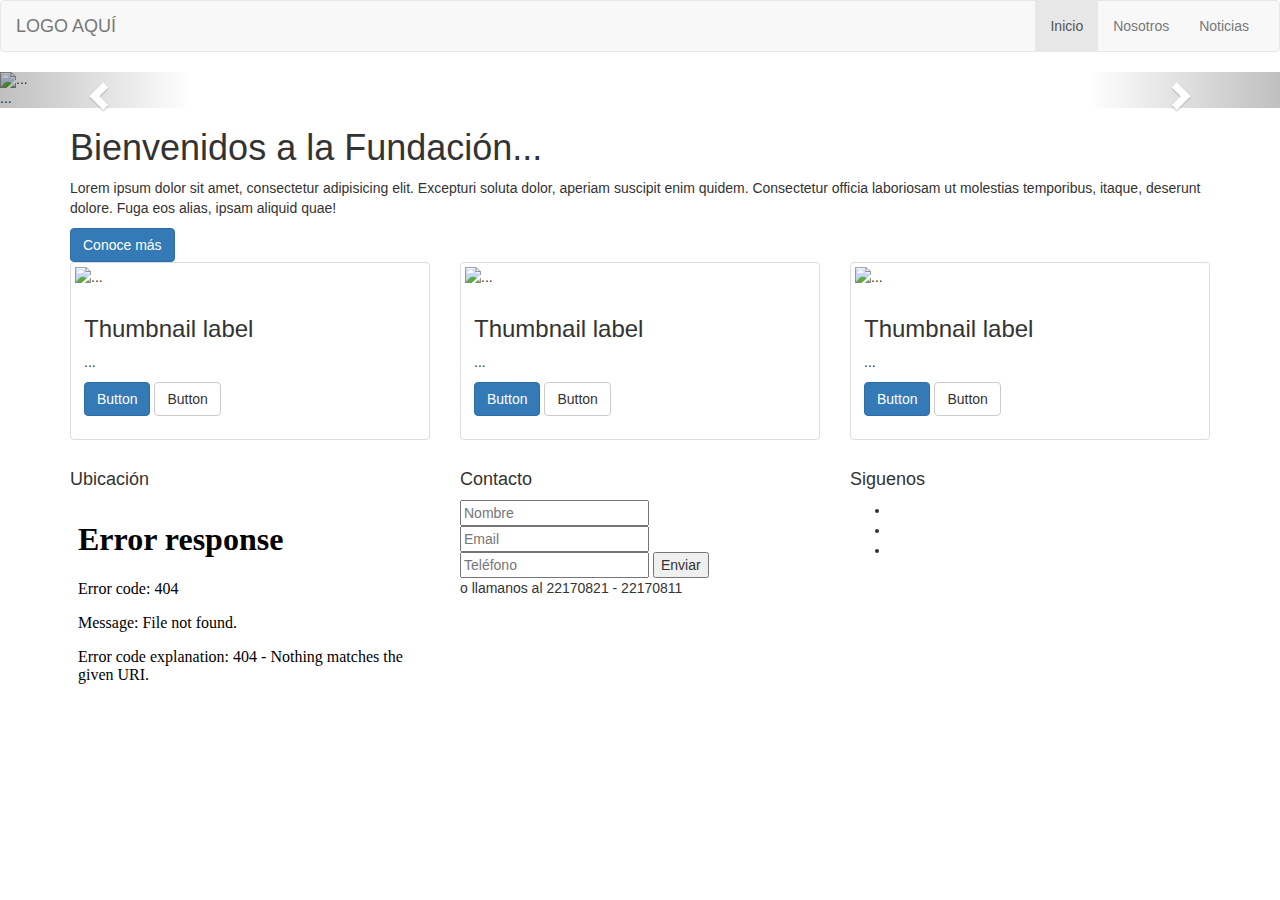
==== index.html @ 9021a984 "home html base" ====
<!doctype html>
<html>
<head>
    <meta charset="utf-8">
    <meta name="viewport" content="width=device-width, initial-scale=1">
    <title>Fundación Niños...</title>
    <!-- CSS -->
    <link rel="stylesheet" href="https://maxcdn.bootstrapcdn.com/bootstrap/3.3.7/css/bootstrap.min.css" integrity="sha384-BVYiiSIFeK1dGmJRAkycuHAHRg32OmUcww7on3RYdg4Va+PmSTsz/K68vbdEjh4u" crossorigin="anonymous">
    <link rel="stylesheet" href="https://use.fontawesome.com/releases/v5.0.13/css/all.css" integrity="sha384-DNOHZ68U8hZfKXOrtjWvjxusGo9WQnrNx2sqG0tfsghAvtVlRW3tvkXWZh58N9jp" crossorigin="anonymous">
    <link rel="stylesheet" type="text/css" href="css/estilos.css">

    <!-- JS -->
    <script src="https://ajax.googleapis.com/ajax/libs/jquery/1.12.4/jquery.min.js"></script>
    <script src="https://maxcdn.bootstrapcdn.com/bootstrap/3.3.7/js/bootstrap.min.js" integrity="sha384-Tc5IQib027qvyjSMfHjOMaLkfuWVxZxUPnCJA7l2mCWNIpG9mGCD8wGNIcPD7Txa" crossorigin="anonymous"></script>
</head>

<body>
    <nav class="navbar navbar-default">
      <div class="container-fluid">
        <div class="navbar-header">
          <button type="button" class="navbar-toggle collapsed" data-toggle="collapse" data-target="#bs-example-navbar-collapse-1" aria-expanded="false">
            <span class="sr-only">Menú</span>
            <span class="icon-bar"></span>
            <span class="icon-bar"></span>
            <span class="icon-bar"></span>
          </button>
          <a class="navbar-brand" href="#">LOGO AQUÍ</a>
        </div>

        <!-- MENÚ RESPONSIVE-->
        <div class="collapse navbar-collapse">
          <ul class="nav navbar-nav navbar-right">
            <li class="active"><a href="index.html">Inicio</a></li>
            <li><a href="nosotros.html">Nosotros</a></li>
            <li><a href="noticias.html">Noticias</a></li>
          </ul>
        </div><!-- /.navbar-collapse -->
      </div><!-- /.container-fluid -->
    </nav>
    <!-- SLIDER -->
    <div id="carousel-example-generic" class="carousel slide" data-ride="carousel">
      <ol class="carousel-indicators">
        <li data-target="#carousel-example-generic" data-slide-to="0" class="active"></li>
        <li data-target="#carousel-example-generic" data-slide-to="1"></li>
        <li data-target="#carousel-example-generic" data-slide-to="2"></li>
      </ol>

      <div class="carousel-inner" role="listbox">
        <div class="item active">
          <img src="..." alt="...">
          <div class="carousel-caption">
            ...
          </div>
        </div>
        <div class="item">
          <img src="..." alt="...">
          <div class="carousel-caption">
            ...
          </div>
        </div>
        ...
      </div>
      <!-- Controles -->
      <a class="left carousel-control" href="#carousel-example-generic" role="button" data-slide="prev">
        <span class="glyphicon glyphicon-chevron-left" aria-hidden="true"></span>
        <span class="sr-only">Previous</span>
      </a>
      <a class="right carousel-control" href="#carousel-example-generic" role="button" data-slide="next">
        <span class="glyphicon glyphicon-chevron-right" aria-hidden="true"></span>
        <span class="sr-only">Next</span>
      </a>
    </div>
    <!-- HOME INICIO-->
    <section class="intro">
        <div class="container">
            <h1>Bienvenidos a la Fundación...</h1>
            <p>Lorem ipsum dolor sit amet, consectetur adipisicing elit. Excepturi soluta dolor, aperiam suscipit enim quidem. Consectetur officia laboriosam ut molestias temporibus, itaque, deserunt dolore. Fuga eos alias, ipsam aliquid quae!</p>
            <a href="#" class="btn btn-primary" role="button">Conoce más</a>
        </div>
    </section>
    <!-- HOME NOTICIAS-->
    <section class="destacado">
       <div class="container">
         <div class="row">
          <div class="col-sm-6 col-md-4">
            <div class="thumbnail">
              <img src="..." alt="...">
              <div class="caption">
                <h3>Thumbnail label</h3>
                <p>...</p>
                <p><a href="#" class="btn btn-primary" role="button">Button</a> <a href="#" class="btn btn-default" role="button">Button</a></p>
              </div>
            </div>
          </div>
          <div class="col-sm-6 col-md-4">
            <div class="thumbnail">
              <img src="..." alt="...">
              <div class="caption">
                <h3>Thumbnail label</h3>
                <p>...</p>
                <p><a href="#" class="btn btn-primary" role="button">Button</a> <a href="#" class="btn btn-default" role="button">Button</a></p>
              </div>
            </div>
          </div>
          <div class="col-sm-6 col-md-4">
            <div class="thumbnail">
              <img src="..." alt="...">
              <div class="caption">
                <h3>Thumbnail label</h3>
                <p>...</p>
                <p><a href="#" class="btn btn-primary" role="button">Button</a> <a href="#" class="btn btn-default" role="button">Button</a></p>
              </div>
            </div>
          </div>
        </div>          
      </div> <!-- Fin container destacado --> 
    </section>
    <!-- FOOTER -->
    <footer>
        <div class="container">
            <div class="row">
                <div class="col-sm-12 col-md-4 mapa">
                    <h4>Ubicación</h4>
                    <div class="embed-responsive embed-responsive-16by9">
                      <iframe class="embed-responsive-item" src="..."></iframe>
                    </div>
                </div>
                <div class="col-sm-12 col-md-4 contacto">
                    <h4>Contacto</h4>
                    <form>
                        <input type="text" placeholder="Nombre">
                        <input type="text" placeholder="Email">
                        <input type="text" placeholder="Teléfono">
                        <button>Enviar</button>
                    </form>
                    <p>o llamanos al 22170821 - 22170811</p>
                </div>
                <div class="col-sm-12 col-md-4 redes">
                    <h4>Siguenos</h4>
                    <ul>
                        <li><a href="#"><i class="fab fa-facebook-f"></i></a></li>
                        <li><a href="#"><i class="fab fa-twitter"></i></a></li>
                        <li><a href="#"><i class="fab fa-instagram"></i></a></li>
                    </ul>
                    
                </div>
            </div>
        </div>
    </footer>
</body>
</html>
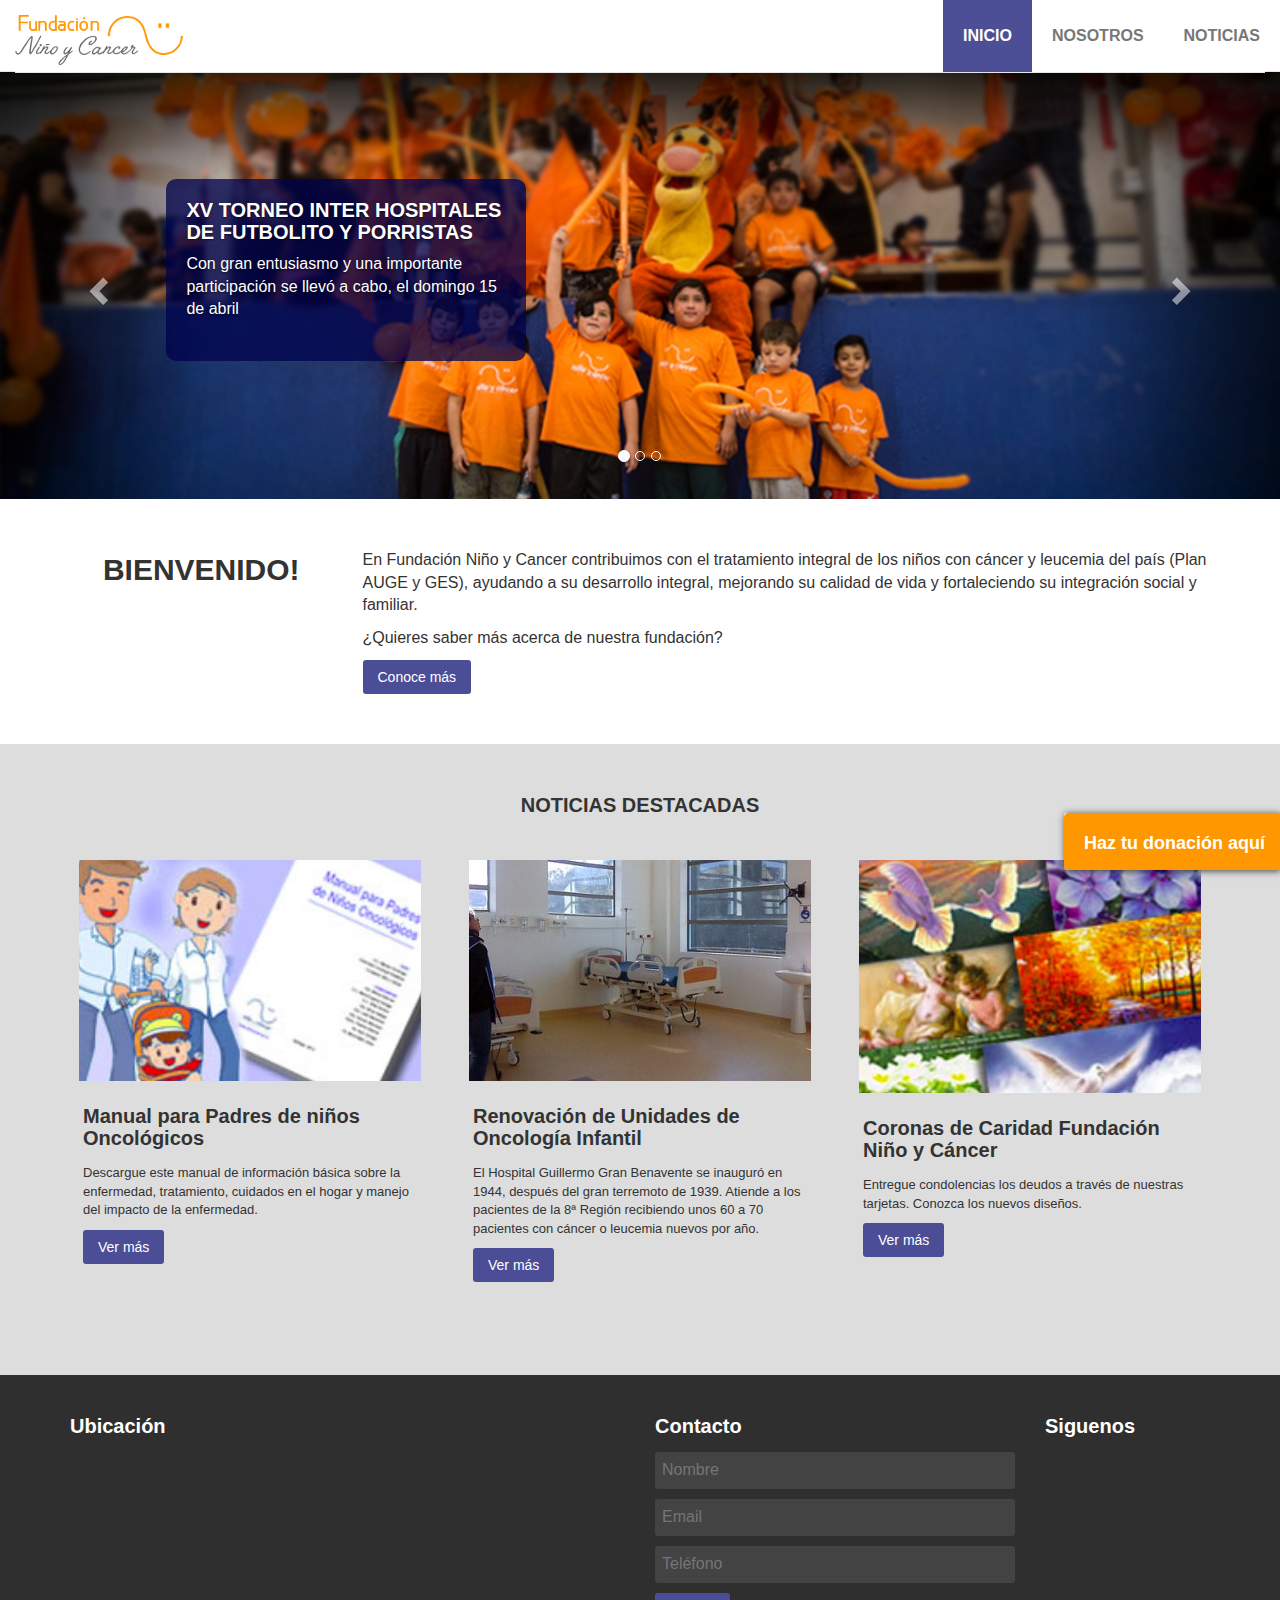
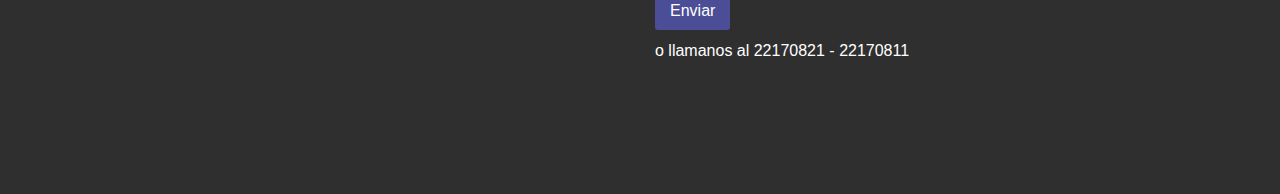
==== commit 0e69fbb8: "complete index" ====
--- a/index.html
+++ b/index.html
@@ -1,5 +1,5 @@
 <!doctype html>
-<html>
+<html lang="es">
 <head>
     <meta charset="utf-8">
     <meta name="viewport" content="width=device-width, initial-scale=1">
@@ -15,7 +15,7 @@
 </head>
 
 <body>
-    <nav class="navbar navbar-default">
+    <nav class="navbar navbar-default navbar-fixed-top">
       <div class="container-fluid">
         <div class="navbar-header">
           <button type="button" class="navbar-toggle collapsed" data-toggle="collapse" data-target="#bs-example-navbar-collapse-1" aria-expanded="false">
@@ -24,11 +24,11 @@
             <span class="icon-bar"></span>
             <span class="icon-bar"></span>
           </button>
-          <a class="navbar-brand" href="#">LOGO AQUÍ</a>
+          <a class="navbar-brand" href="index.html"><img src="images/logo-fundacion-2.png" alt="Fundación Niño y Cancer"></a>
         </div>
 
         <!-- MENÚ RESPONSIVE-->
-        <div class="collapse navbar-collapse">
+        <div class="collapse navbar-collapse" id="bs-example-navbar-collapse-1">
           <ul class="nav navbar-nav navbar-right">
             <li class="active"><a href="index.html">Inicio</a></li>
             <li><a href="nosotros.html">Nosotros</a></li>
@@ -47,18 +47,19 @@
 
       <div class="carousel-inner" role="listbox">
         <div class="item active">
-          <img src="..." alt="...">
+          <img src="images/foto-1.jpg" class="img-responsive" alt="Actividad fundacion futbol">
           <div class="carousel-caption">
-            ...
+           <h2>XV Torneo Inter Hospitales de Futbolito y Porristas</h2>
+           <p>Con gran entusiasmo y una importante participación se llevó a cabo, el domingo 15 de abril</p>
           </div>
         </div>
         <div class="item">
-          <img src="..." alt="...">
+          <img src="images/foto-2.jpg" class="img-responsive" alt="Actividad fundacion nieve">
           <div class="carousel-caption">
-            ...
+            <h2>Montaña de Alegria 2017 - Taller de Ski</h2>
+            <p>Proyecto recreativo y psicoterapéutico que se realiza desde el año 2002. </p>
           </div>
         </div>
-        ...
       </div>
       <!-- Controles -->
       <a class="left carousel-control" href="#carousel-example-generic" role="button" data-slide="prev">
@@ -70,45 +71,56 @@
         <span class="sr-only">Next</span>
       </a>
     </div>
+    <!-- Donación -->
+    <div class="fixed donacion">
+      <a href="#"><i class="fas fa-donate"></i>Haz tu donación aquí</a>
+    </div>
     <!-- HOME INICIO-->
     <section class="intro">
         <div class="container">
-            <h1>Bienvenidos a la Fundación...</h1>
-            <p>Lorem ipsum dolor sit amet, consectetur adipisicing elit. Excepturi soluta dolor, aperiam suscipit enim quidem. Consectetur officia laboriosam ut molestias temporibus, itaque, deserunt dolore. Fuga eos alias, ipsam aliquid quae!</p>
-            <a href="#" class="btn btn-primary" role="button">Conoce más</a>
+          <div class="row">
+            <div class="col-sm-12 col-md-3">
+              <p class="bienvenido">Bienvenido!</p>
+            </div>
+            <div class="col-sm-12 col-md-9">
+               <p>En Fundación Niño y Cancer contribuimos con el tratamiento integral de los niños con cáncer y leucemia del país (Plan AUGE y GES), ayudando a su desarrollo integral, mejorando su calidad de vida y fortaleciendo su integración social y familiar.</p><p> ¿Quieres saber más acerca de nuestra fundación?</p>
+            <a href="nosotros.html" class="btn btn-primary" role="button">Conoce más</a>
+            </div>
+          </div>
         </div>
     </section>
     <!-- HOME NOTICIAS-->
     <section class="destacado">
        <div class="container">
          <div class="row">
+          <h2>Noticias destacadas</h2>
           <div class="col-sm-6 col-md-4">
             <div class="thumbnail">
-              <img src="..." alt="...">
+              <img src="images/foto-destacado-2.jpg" alt="Manual para Padres de niños Oncológicos" class="img-responsive">
               <div class="caption">
-                <h3>Thumbnail label</h3>
-                <p>...</p>
-                <p><a href="#" class="btn btn-primary" role="button">Button</a> <a href="#" class="btn btn-default" role="button">Button</a></p>
+                <h3>Manual para Padres de niños Oncológicos</h3>
+                <p>Descargue este manual de información básica sobre la enfermedad, tratamiento, cuidados en el hogar y manejo del impacto de la enfermedad.</p>
+                <p><a href="#" class="btn btn-primary" role="button">Ver más</a></p>
               </div>
             </div>
           </div>
           <div class="col-sm-6 col-md-4">
             <div class="thumbnail">
-              <img src="..." alt="...">
+              <img src="images/foto-destacado-1.jpg" alt="Renovación de Unidades de Oncología Infantil" class="img-responsive">
               <div class="caption">
-                <h3>Thumbnail label</h3>
-                <p>...</p>
-                <p><a href="#" class="btn btn-primary" role="button">Button</a> <a href="#" class="btn btn-default" role="button">Button</a></p>
+                <h3>Renovación de Unidades de Oncología Infantil</h3>
+                <p>El Hospital Guillermo Gran Benavente se inauguró en 1944, después del gran terremoto de 1939. Atiende a los pacientes de la 8ª Región recibiendo   unos 60 a 70 pacientes con cáncer o leucemia nuevos por año.</p>
+                <p><a href="#" class="btn btn-primary" role="button">Ver más</a></p>
               </div>
             </div>
           </div>
           <div class="col-sm-6 col-md-4">
             <div class="thumbnail">
-              <img src="..." alt="...">
+              <img src="images/foto-destacado-3.jpg" alt="Coronas de Caridad Fundación Niño y Cáncer" class="img-responsive">
               <div class="caption">
-                <h3>Thumbnail label</h3>
-                <p>...</p>
-                <p><a href="#" class="btn btn-primary" role="button">Button</a> <a href="#" class="btn btn-default" role="button">Button</a></p>
+                <h3>Coronas de Caridad Fundación Niño y Cáncer</h3>
+                <p>Entregue condolencias los deudos a través de nuestras tarjetas. Conozca los nuevos diseños.</p>
+                <p><a href="#" class="btn btn-primary" role="button">Ver más</a></p>
               </div>
             </div>
           </div>
@@ -119,10 +131,10 @@
     <footer>
         <div class="container">
             <div class="row">
-                <div class="col-sm-12 col-md-4 mapa">
+                <div class="col-sm-12 col-md-6 mapa">
                     <h4>Ubicación</h4>
                     <div class="embed-responsive embed-responsive-16by9">
-                      <iframe class="embed-responsive-item" src="..."></iframe>
+                      <iframe src="https://www.google.com/maps/embed?pb=!1m18!1m12!1m3!1d3331.509134447667!2d-70.53933968555107!3d-33.38387898079307!2m3!1f0!2f0!3f0!3m2!1i1024!2i768!4f13.1!3m3!1m2!1s0x9662c952b6e45c13%3A0xe20a79d839401910!2sTupungato+10070%2C+Vitacura%2C+Regi%C3%B3n+Metropolitana!5e0!3m2!1ses!2scl!4v1527197612477" class="embed-responsive-item" style="border:0" allowfullscreen></iframe>
                     </div>
                 </div>
                 <div class="col-sm-12 col-md-4 contacto">
@@ -131,11 +143,11 @@
                         <input type="text" placeholder="Nombre">
                         <input type="text" placeholder="Email">
                         <input type="text" placeholder="Teléfono">
-                        <button>Enviar</button>
+                        <button class="btn-primary">Enviar</button>
                     </form>
                     <p>o llamanos al 22170821 - 22170811</p>
                 </div>
-                <div class="col-sm-12 col-md-4 redes">
+                <div class="col-sm-12 col-md-2 redes">
                     <h4>Siguenos</h4>
                     <ul>
                         <li><a href="#"><i class="fab fa-facebook-f"></i></a></li>
--- a/css/estilos.css
+++ b/css/estilos.css
@@ -0,0 +1,179 @@
+/* Estilos generales */
+body {
+ 	font-size: 16px;
+    padding-top: 72px;
+}
+h2 {
+	text-align: center;
+    margin: 0 0 40px 0;
+    text-transform: uppercase;
+    font-size: 2rem;
+    font-weight: 700;
+}
+h3 {
+    font-size: 2rem;
+    margin: 15px 0;
+    font-weight: 700;
+}
+h4 {
+	font-size: 2rem;
+    margin: 10px 0 15px;
+    font-weight: 700;
+}
+.btn-primary {
+    color: #fff;
+    background-color: #4b4e96;
+    border: 0;
+    border-radius: 3px;
+    padding: 7px 15px;
+}
+.donacion {
+	position: fixed;
+	bottom: 30px;
+	right: 0;
+    z-index: 3;
+    box-shadow: 1px 1px 7px rgba(0, 0, 0, 0.7);
+}
+.donacion a {
+	display: inline-block;
+	background-color: #FF9800;
+    padding: 12px 15px;
+	color: #ffffff;
+    margin-bottom: 0;
+    font-weight: bold;
+    font-size: 1.8rem;
+        border-bottom-left-radius: 5px;
+    border-top-left-radius: 5px;
+}
+.donacion a:hover {
+	text-decoration: none;
+	background-color: #037b22;
+}
+.donacion i {
+	padding-right: 5px;
+     font-size: 1.3em;
+	}
+/* Estilos navbar*/
+.navbar {
+	background-color:#ffffff;
+        height: 72px;
+}
+.navbar-brand span {
+	text-transform: uppercase;
+    font-weight: bold;
+    font-size: 1.5rem;
+    margin-left: 10px;
+    color: #4c4e96;
+}
+.navbar-brand > img {
+	display: inline-block;
+}
+.navbar-default .navbar-nav>.active>a,
+.navbar-default .navbar-nav>.active>a:hover,
+.navbar-default .navbar-nav>li>a:hover {
+	background-color: #4c4e96;
+	color: #ffffff;
+}
+
+.nav>li>a {
+    padding: 10px 20px;
+    text-transform: uppercase;
+    font-weight: 700;
+}
+.navbar-toggle {
+    margin:19px;
+}
+.navbar-default .navbar-collapse {
+    background: #ffffff;
+    border-bottom: 1px solid #e7e7e7
+    }
+.navbar-nav {
+    margin: 0 -15px;
+}
+@media (min-width: 768px) {
+    .navbar-nav>li>a {
+        padding-top: 26px;
+        padding-bottom: 26px;
+    }
+}
+/* Estilos slider*/
+.carousel-caption {
+    right: 20%;
+    left: 13%;
+    padding-bottom: 0;
+    top: 25%;
+    bottom: auto;
+    max-width: 360px;
+    text-align: left;
+    background:rgba(0,3,78,0.75);
+    padding: 20px;
+    border-radius: 10px;
+}
+.carousel-caption h2 {
+    text-align: left;
+    margin: 0;
+}
+.carousel-caption p {
+    padding: 10px 0;
+}
+.carousel-inner img {
+	display: block;
+	width: 100%;
+}
+@media (max-width: 768px) {
+    .carousel-caption {
+        display: none;
+    }
+}
+/* Estilos introduccion*/
+.intro {
+	padding:50px 0;
+}
+.intro .bienvenido {
+	text-transform: uppercase;
+    font-size: 3rem;
+    text-align: center;
+    font-weight: 700;
+}
+/*Estilos destacados*/
+.destacado {
+	background-color: #dddddd;
+    padding: 50px 0;
+}
+.thumbnail {
+	background: none;
+	border: 0;
+}
+.caption p {
+	font-size: 1.3rem;
+}
+/* Estilos footer */
+footer {
+	padding:30px 0;
+    background-color: #2f2f2f;
+    color: #ffffff;
+}
+footer input {
+	margin-bottom: 10px;
+    border: 0;
+    padding: 7px;
+    border-radius: 3px;
+    background: #434343;
+    display: block;
+    width: 100%;
+    outline: none;
+}
+footer  p {
+	margin-top: 10px;
+}
+footer ul {
+	padding: 0;
+}
+footer li {
+    display: inline-block;
+    padding-right: 20px;
+}
+footer li a {
+	color: #ffffff;
+    font-size: 2.5rem;
+}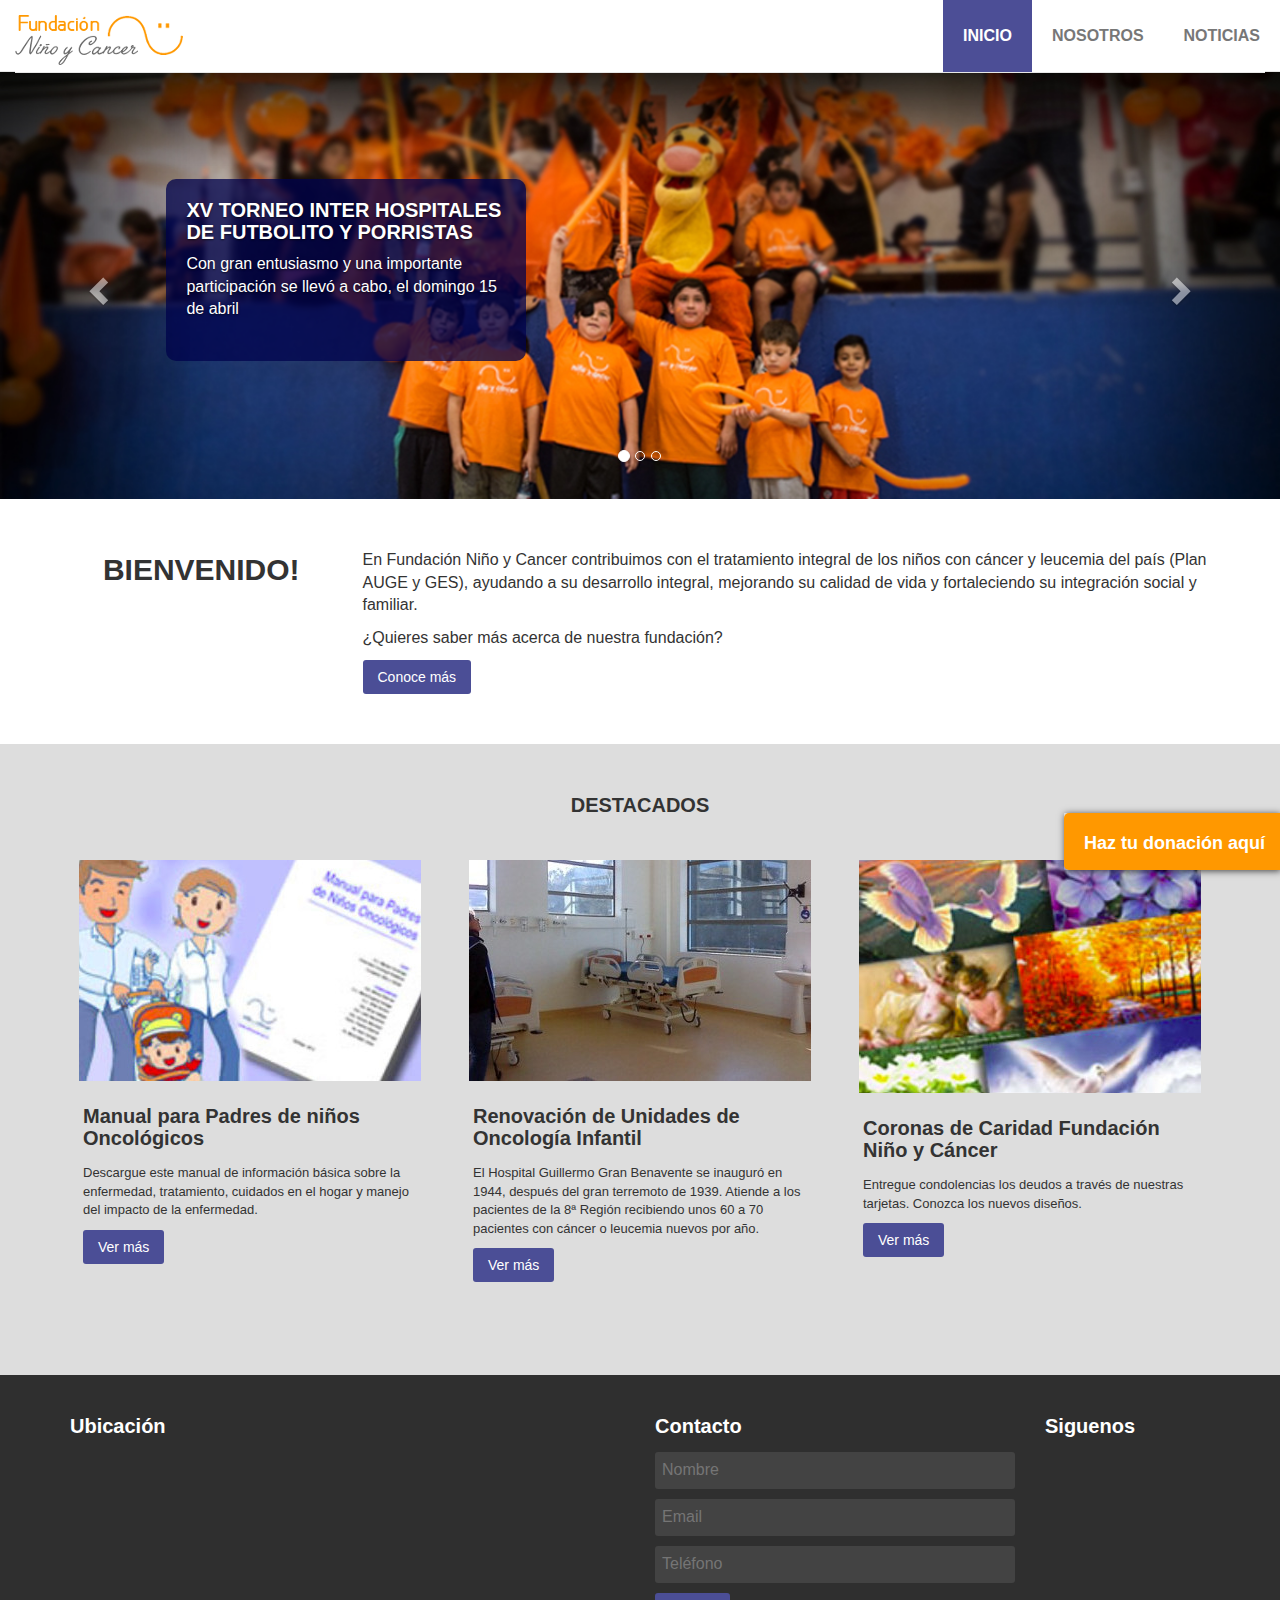
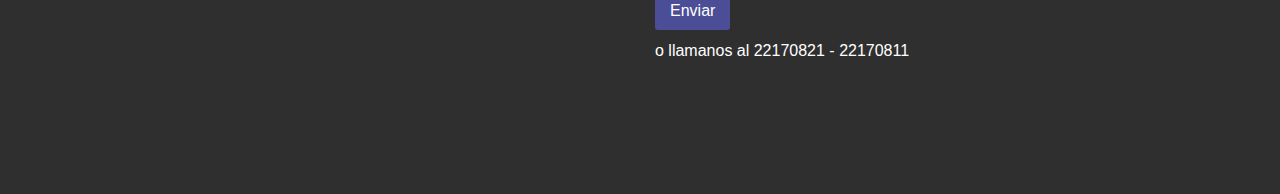
==== commit 3991eddf: "page noticias complete" ====
--- a/index.html
+++ b/index.html
@@ -3,7 +3,7 @@
 <head>
     <meta charset="utf-8">
     <meta name="viewport" content="width=device-width, initial-scale=1">
-    <title>Fundación Niños...</title>
+    <title>Fundación Niño y Cancer</title>
     <!-- CSS -->
     <link rel="stylesheet" href="https://maxcdn.bootstrapcdn.com/bootstrap/3.3.7/css/bootstrap.min.css" integrity="sha384-BVYiiSIFeK1dGmJRAkycuHAHRg32OmUcww7on3RYdg4Va+PmSTsz/K68vbdEjh4u" crossorigin="anonymous">
     <link rel="stylesheet" href="https://use.fontawesome.com/releases/v5.0.13/css/all.css" integrity="sha384-DNOHZ68U8hZfKXOrtjWvjxusGo9WQnrNx2sqG0tfsghAvtVlRW3tvkXWZh58N9jp" crossorigin="anonymous">
@@ -93,7 +93,7 @@
     <section class="destacado">
        <div class="container">
          <div class="row">
-          <h2>Noticias destacadas</h2>
+          <h2>Destacados</h2>
           <div class="col-sm-6 col-md-4">
             <div class="thumbnail">
               <img src="images/foto-destacado-2.jpg" alt="Manual para Padres de niños Oncológicos" class="img-responsive">
--- a/css/estilos.css
+++ b/css/estilos.css
@@ -34,7 +34,8 @@
     z-index: 3;
     box-shadow: 1px 1px 7px rgba(0, 0, 0, 0.7);
 }
-.donacion a {
+.donacion a,
+.btn-donacion {
 	display: inline-block;
 	background-color: #FF9800;
     padding: 12px 15px;
@@ -45,14 +46,30 @@
         border-bottom-left-radius: 5px;
     border-top-left-radius: 5px;
 }
-.donacion a:hover {
+.donacion a:hover,
+.btn-donacion:hover {
 	text-decoration: none;
+    color: #ffffff;
 	background-color: #037b22;
 }
-.donacion i {
+.donacion i,
+.btn-donacion i {
 	padding-right: 5px;
      font-size: 1.3em;
 	}
+.btn-donacion {
+    border-radius: 5px;
+    margin: 50px 0 20px;
+}
+a:focus {
+    color: #ffffff;
+    text-decoration: none;
+}
+@media (max-width: 768px) {
+    .btn-donacion {
+        font-size: 14px;
+    }
+}
 /* Estilos navbar*/
 .navbar {
 	background-color:#ffffff;
@@ -129,11 +146,15 @@
 .intro {
 	padding:50px 0;
 }
-.intro .bienvenido {
+.intro .bienvenido,
+.intro h2 {
 	text-transform: uppercase;
     font-size: 3rem;
     text-align: center;
     font-weight: 700;
+}
+.intro h3 {
+    color: #4b4e96;
 }
 /*Estilos destacados*/
 .destacado {
@@ -146,6 +167,38 @@
 }
 .caption p {
 	font-size: 1.3rem;
+}
+/*Estilos noticias*/
+.noticia {
+    margin-bottom: 30px;
+    padding-bottom: 30px;
+    border-bottom: 1px solid #d1d1d1;
+}
+.blog {
+    padding:50px 0;
+    background: #f6f6f6;
+}
+.blog h2 {
+    font-size: 3rem;
+    margin-bottom: 20px;
+    text-align: left;
+}
+.blog h3 {
+    color: #4b4e96;
+}
+.blog .fecha {
+    color: #959595;
+    font-style: italic;
+}
+.blog img {
+    width: 100%;
+}
+.blog input {
+        display: inline-block;
+    height: 36px;
+    padding: 5px;
+    border: 1px solid #dbdbdb;
+    width: 180px;
 }
 /* Estilos footer */
 footer {
